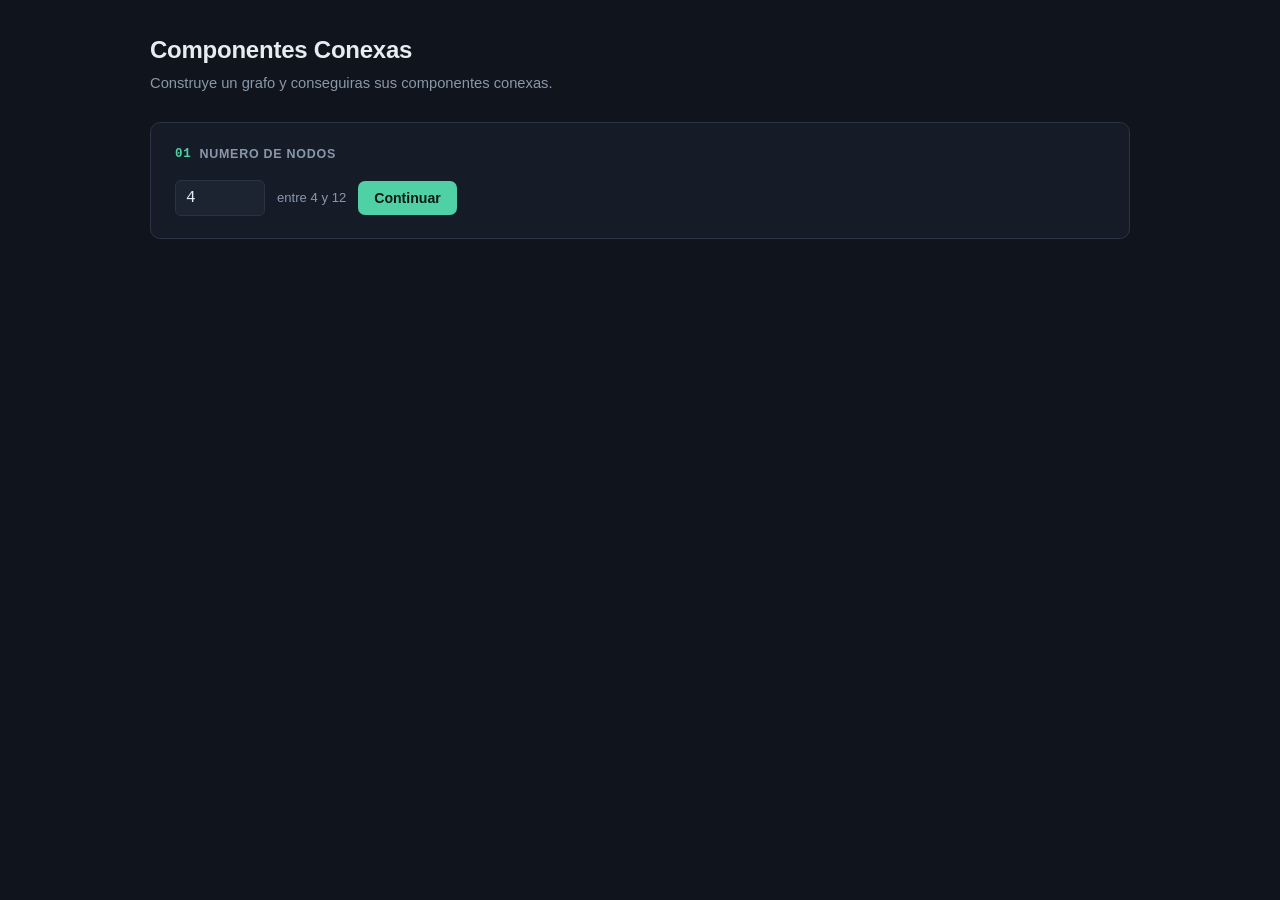
==== MateC/index.html @ ddbfb78c "shorout claudio saleclaude" ====
<!DOCTYPE html>
<html lang="es">
<head>
<meta charset="UTF-8">
<meta name="viewport" content="width=device-width, initial-scale=1">
<title>Componentes Conexas</title>
<link rel="stylesheet" href="style.css">
</head>
<body>
<div class="wrap">
  <h1>Componentes Conexas</h1>
  <p class="subtitle">Construye un grafo y conseguiras sus componentes conexas.</p>


  <div class="card" id="card-n">
    <h2><span class="n">01</span> Numero de nodos</h2>
    <div class="row">
      <input type="number" id="input-n" min="4" max="12" value="4">
      <span class="hint" style="margin:0;">entre 4 y 12</span>
      <button id="btn-n-continue">Continuar</button>
    </div>
    <div class="error hidden" id="error-n"></div>
  </div>

  <div class="card hidden" id="card-mode">
    <h2><span class="n">02</span> Generacion del grafo</h2>
    <div class="choice-group">
      <div class="choice-btn" id="choice-manual">Manual</div>
      <div class="choice-btn" id="choice-random">Aleatorio</div>
    </div>

    <div id="manual-panel" class="hidden">
      <p class="hint">Haz clic en dos nodos para conectarlos o desconectarlos.</p>
      <svg id="svg-manual" width="480" height="380" viewBox="0 0 480 380"></svg>
      <div class="edge-list" id="manual-edge-list"></div>
    </div>

    <div id="random-panel" class="hidden">
      <div class="row">
        <button class="secondary" id="btn-regenerate">Generar de nuevo</button>
      </div>
      <svg id="svg-random" width="480" height="380" viewBox="0 0 480 380" style="margin-top:14px;"></svg>
    </div>

    <div class="row" style="margin-top:18px;">
      <button id="btn-build" disabled>Construir grafo</button>
    </div>
  </div>

  <div class="card hidden" id="card-matrix">
    <h2><span class="n">03</span> Matriz de adyacencia</h2>
    <div id="matrix-container"></div>
    <div class="row" style="margin-top:20px;">
      <button id="btn-start-algo">Iniciar algoritmo</button>
    </div>
  </div>

  <div class="card hidden" id="card-algo">
    <h2><span class="n">04</span> Ejecucion paso a paso (BFS)</h2>
    <svg id="svg-algo" width="480" height="380" viewBox="0 0 480 380"></svg>
    <div class="step-log" id="step-log">Presiona «Siguiente paso» para comenzar.</div>
    <div class="row" style="margin-top:16px;">
      <button id="btn-next-step">Siguiente paso</button>
      <button class="secondary" id="btn-skip">Ir al resultado final</button>
    </div>
  </div>

  <div class="card hidden" id="card-results">
    <h2><span class="n">05</span> Resultado</h2>
    <div class="row" style="justify-content:space-between; margin-bottom:18px;">
      <div>
        <div class="big-number" id="result-count">0</div>
        <div class="hint" style="margin-top:2px;">componentes conexas encontradas</div>
      </div>
    </div>
    <div class="results-list" id="results-list"></div>
    <svg id="svg-result" width="480" height="380" viewBox="0 0 480 380" style="margin-top:20px;"></svg>
    <div class="row" style="margin-top:18px;">
      <button class="secondary" id="btn-restart">Empezar de nuevo</button>
    </div>
  </div>
</div>

<script src="script.js"></script>
</body>
</html>
---- MateC/style.css ----
:root{
    --bg: #10141c;
    --panel: #161c27;
    --panel-2: #1c2432;
    --line: #2a3444;
    --text: #e7ecf3;
    --muted: #8a97ab;
    --accent: #4fd1a5;
    --accent-dim: #245b48;
    --amber: #e8a94c;
    --danger: #e0645a;
    --mono: "SFMono-Regular", Consolas, "Liberation Mono", Menlo, monospace;
    --sans: -apple-system, BlinkMacSystemFont, "Segoe UI", Roboto, Helvetica, Arial, sans-serif;
  }
  * { box-sizing: border-box; }
  body {
    margin:0; background:var(--bg); color:var(--text);
    font-family:var(--sans); line-height:1.5;
    padding: 32px 20px 80px;
  }
  h1 { font-size: 1.5rem; font-weight: 650; margin: 0 0 4px; letter-spacing: -0.01em; }
  .subtitle { color: var(--muted); font-size: 0.92rem; margin: 0 0 28px; }
  .wrap { max-width: 980px; margin: 0 auto; }

  .card {
    background: var(--panel);
    border: 1px solid var(--line);
    border-radius: 10px;
    padding: 22px 24px;
    margin-bottom: 18px;
  }
  .card h2 {
    font-size: 0.78rem; text-transform: uppercase; letter-spacing: 0.06em;
    color: var(--muted); font-weight: 600; margin: 0 0 16px;
    display:flex; align-items:center; gap:8px;
  }
  .card h2 .n { color: var(--accent); font-family: var(--mono); }

  button {
    font-family: var(--sans); font-size: 0.88rem; font-weight: 600;
    background: var(--accent); color: #0a1712; border: none;
    padding: 9px 16px; border-radius: 7px; cursor: pointer;
    transition: filter 0.12s ease, transform 0.05s ease;
  }
  button:hover { filter: brightness(1.08); }
  button:active { transform: translateY(1px); }
  button.secondary {
    background: transparent; color: var(--text); border: 1px solid var(--line);
  }
  button.secondary:hover { background: var(--panel-2); }
  button:disabled { opacity: 0.35; cursor: not-allowed; filter:none; }

  input[type=number] {
    background: var(--panel-2); border: 1px solid var(--line); color: var(--text);
    font-family: var(--mono); font-size: 1rem; padding: 8px 10px; border-radius: 6px;
    width: 90px;
  }
  input[type=number]:focus, button:focus-visible { outline: 2px solid var(--accent); outline-offset: 2px; }

  .row { display:flex; align-items:center; gap:12px; flex-wrap: wrap; }
  .choice-group { display:flex; gap:10px; margin-top: 6px; }
  .choice-btn {
    background: var(--panel-2); color: var(--text); border: 1px solid var(--line);
    padding: 10px 18px; border-radius: 7px; cursor:pointer; font-weight:600; font-size:0.88rem;
  }
  .choice-btn.active { border-color: var(--accent); color: var(--accent); background: rgba(79,209,165,0.08); }

  .hint { color: var(--muted); font-size: 0.82rem; margin-top: 10px; }

  svg { display:block; margin: 0 auto; }
  .node-circle { fill: var(--panel-2); stroke: var(--line); stroke-width: 2; cursor: pointer; }
  .node-circle.selected { stroke: var(--amber); }
  .node-circle.visiting { fill: var(--amber); stroke: var(--amber); }
  .node-circle.queued { stroke: var(--amber); stroke-dasharray: 4 3; }
  .node-label { fill: var(--text); font-family: var(--mono); font-size: 13px; text-anchor: middle; dominant-baseline: central; pointer-events:none; }
  .edge-line { stroke: var(--line); stroke-width: 2; }
  .edge-line.active { stroke: var(--amber); stroke-width: 3; }

  table { border-collapse: collapse; margin: 0 auto; font-family: var(--mono); font-size: 0.85rem; }
  td, th { border: 1px solid var(--line); width: 30px; height: 28px; text-align:center; color: var(--muted); }
  th { color: var(--text); background: var(--panel-2); }
  td.one { color: var(--accent); font-weight: 700; }

  .edge-list { display:flex; flex-wrap:wrap; gap:8px; margin-top:14px; min-height: 20px;}
  .edge-chip {
    font-family: var(--mono); font-size: 0.8rem; background: var(--panel-2);
    border: 1px solid var(--line); padding: 4px 9px; border-radius: 5px; color: var(--text);
    display:flex; align-items:center; gap:6px;
  }
  .edge-chip button { background:none; border:none; color: var(--danger); font-size: 0.9rem; padding: 0; cursor:pointer; font-weight:700;}

  .step-log {
    font-family: var(--mono); font-size: 0.85rem; color: var(--muted);
    background: var(--panel-2); border: 1px solid var(--line); border-radius: 8px;
    padding: 14px 16px; margin-top: 16px; min-height: 24px;
  }
  .step-log .current { color: var(--text); }
  .step-log b { color: var(--amber); }

  .results-list { display:flex; flex-direction:column; gap:10px; margin-top: 4px; }
  .result-row { display:flex; align-items:center; gap:12px; font-family: var(--mono); font-size: 0.9rem; }
  .swatch { width: 14px; height: 14px; border-radius: 3px; flex-shrink:0; }
  .big-number { font-size: 2.1rem; font-weight: 700; font-family: var(--mono); color: var(--accent); }

  .hidden { display: none !important; }
  .error { color: var(--danger); font-size: 0.85rem; margin-top: 8px; }
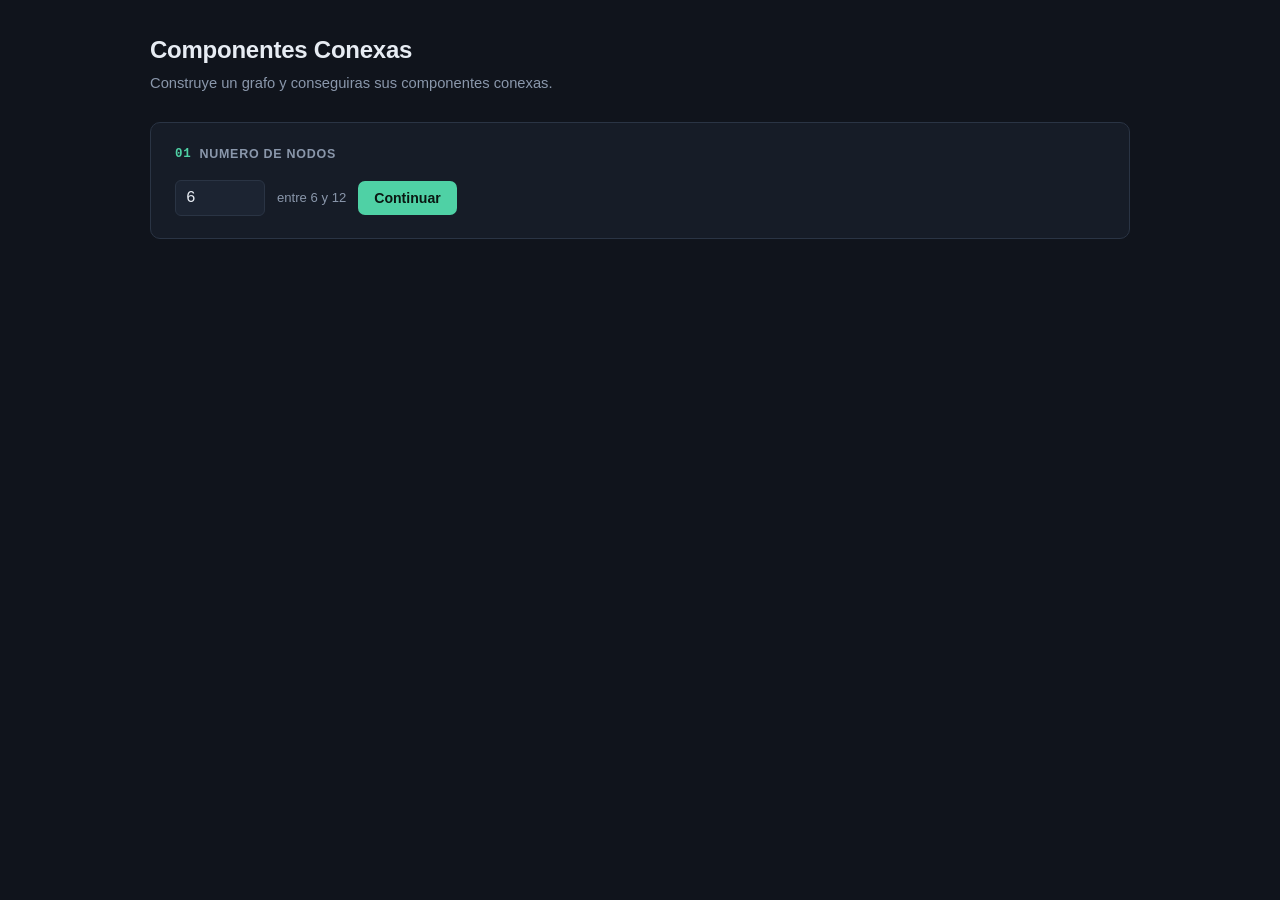
==== commit a9e195cf: "arreglo de valores en el doc pedia valores establecidos de [6; 12] yo como queria ver mas alla puse " ====
--- a/MateC/index.html
+++ b/MateC/index.html
@@ -15,8 +15,8 @@
   <div class="card" id="card-n">
     <h2><span class="n">01</span> Numero de nodos</h2>
     <div class="row">
-      <input type="number" id="input-n" min="4" max="12" value="4">
-      <span class="hint" style="margin:0;">entre 4 y 12</span>
+      <input type="number" id="input-n" min="6" max="12" value="6">
+      <span class="hint" style="margin:0;">entre 6 y 12</span>
       <button id="btn-n-continue">Continuar</button>
     </div>
     <div class="error hidden" id="error-n"></div>
@@ -43,7 +43,7 @@
     </div>
 
     <div class="row" style="margin-top:18px;">
-      <button id="btn-build" disabled>Construir grafo</button>
+      <button id="btn-build" disabled>Construir grafo (click en la X para borrar la relacion)</button>
     </div>
   </div>
 
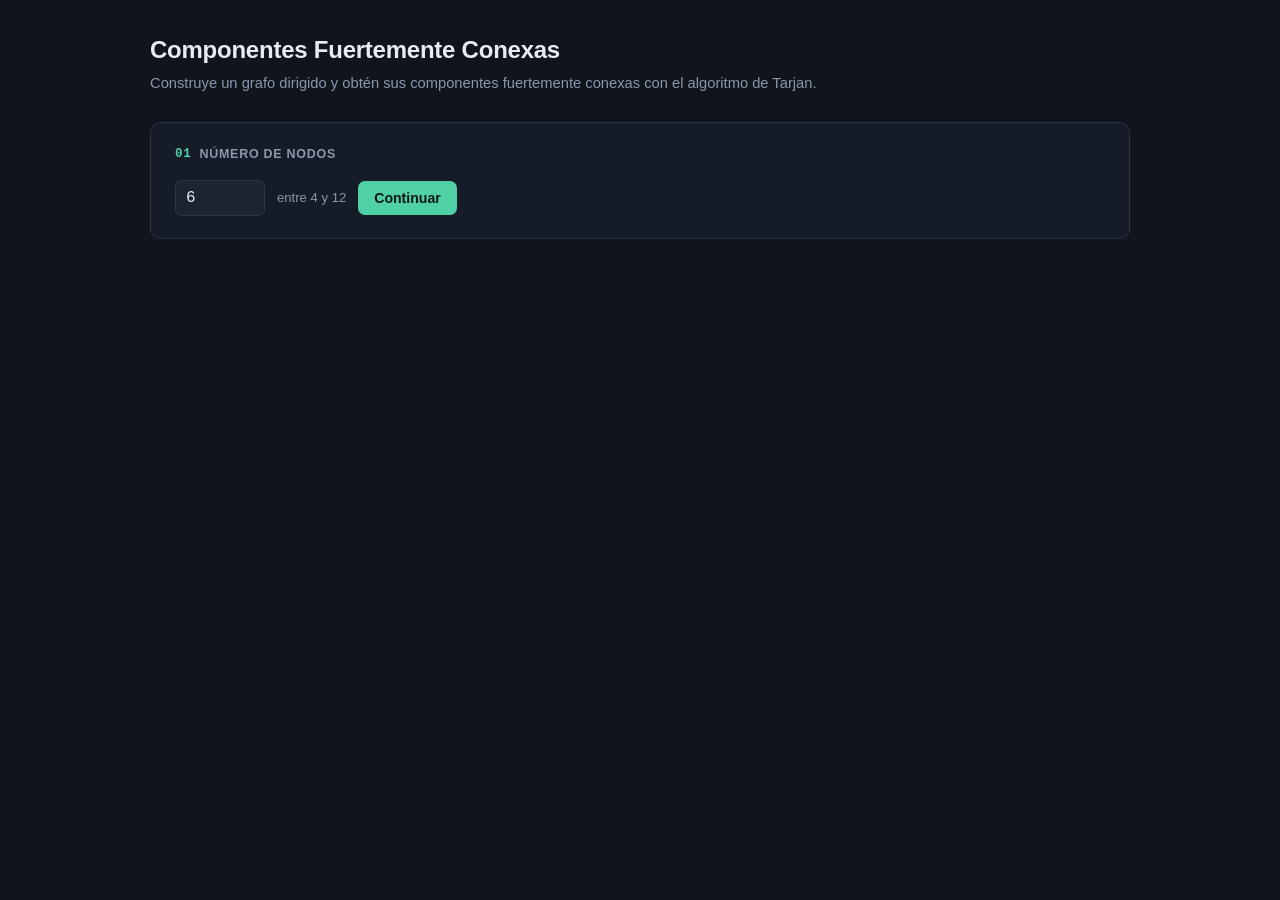
==== commit 15ebee82: "Kosajuro mejorado" ====
--- a/MateC/index.html
+++ b/MateC/index.html
@@ -3,84 +3,87 @@
 <head>
 <meta charset="UTF-8">
 <meta name="viewport" content="width=device-width, initial-scale=1">
-<title>Componentes Conexas</title>
+<title>Componentes Fuertemente Conexas</title>
 <link rel="stylesheet" href="style.css">
 </head>
 <body>
-<div class="wrap">
-  <h1>Componentes Conexas</h1>
-  <p class="subtitle">Construye un grafo y conseguiras sus componentes conexas.</p>
+<div class="contenedor">
+  <h1>Componentes Fuertemente Conexas</h1>
+  <p class="subtitulo">Construye un grafo dirigido y obtén sus componentes fuertemente conexas con el algoritmo de Tarjan.</p>
 
-
-  <div class="card" id="card-n">
-    <h2><span class="n">01</span> Numero de nodos</h2>
-    <div class="row">
-      <input type="number" id="input-n" min="6" max="12" value="6">
-      <span class="hint" style="margin:0;">entre 6 y 12</span>
-      <button id="btn-n-continue">Continuar</button>
+  <div class="tarjeta">
+    <h2><span class="numero">01</span> Número de nodos</h2>
+    <div class="fila">
+      <input type="number" id="entrada-n" min="4" max="12" value="6">
+      <span class="ayuda sin-margen">entre 4 y 12</span>
+      <button id="btn-continuar-n">Continuar</button>
     </div>
-    <div class="error hidden" id="error-n"></div>
+    <div class="error oculto" id="error-n"></div>
   </div>
 
-  <div class="card hidden" id="card-mode">
-    <h2><span class="n">02</span> Generacion del grafo</h2>
-    <div class="choice-group">
-      <div class="choice-btn" id="choice-manual">Manual</div>
-      <div class="choice-btn" id="choice-random">Aleatorio</div>
+  <div class="tarjeta oculto" id="tarjeta-modo">
+    <h2><span class="numero">02</span> Generación del grafo</h2>
+    <div class="grupo-opciones">
+      <div class="opcion-btn" id="opcion-manual">Manual</div>
+      <div class="opcion-btn" id="opcion-aleatoria">Aleatorio</div>
     </div>
 
-    <div id="manual-panel" class="hidden">
-      <p class="hint">Haz clic en dos nodos para conectarlos o desconectarlos.</p>
-      <svg id="svg-manual" width="480" height="380" viewBox="0 0 480 380"></svg>
-      <div class="edge-list" id="manual-edge-list"></div>
+    <div id="panel-manual" class="oculto">
+      <p class="ayuda">Haz clic primero en el nodo de <b>origen</b> y luego en el de <b>destino</b> para crear una flecha (origen → destino). Puedes crear también la flecha inversa. Usa la × de cada flecha para borrarla.</p>
+      <svg id="svg-manual" viewBox="0 0 480 380"></svg>
+      <div class="lista-chips" id="lista-aristas-manual"></div>
     </div>
 
-    <div id="random-panel" class="hidden">
-      <div class="row">
-        <button class="secondary" id="btn-regenerate">Generar de nuevo</button>
+    <div id="panel-aleatorio" class="oculto">
+      <div class="fila">
+        <button class="secundario" id="btn-regenerar">Generar de nuevo</button>
       </div>
-      <svg id="svg-random" width="480" height="380" viewBox="0 0 480 380" style="margin-top:14px;"></svg>
+      <svg id="svg-aleatorio" class="svg-separado" viewBox="0 0 480 380"></svg>
     </div>
 
-    <div class="row" style="margin-top:18px;">
-      <button id="btn-build" disabled>Construir grafo (click en la X para borrar la relacion)</button>
+    <div class="fila fila-acciones">
+      <button id="btn-construir" disabled>Construir grafo</button>
     </div>
   </div>
 
-  <div class="card hidden" id="card-matrix">
-    <h2><span class="n">03</span> Matriz de adyacencia</h2>
-    <div id="matrix-container"></div>
-    <div class="row" style="margin-top:20px;">
-      <button id="btn-start-algo">Iniciar algoritmo</button>
+  <div class="tarjeta oculto" id="tarjeta-matriz">
+    <h2><span class="numero">03</span> Matriz de adyacencia</h2>
+    <p class="ayuda ayuda-tarjeta">Fila = nodo de origen, columna = nodo de destino. Como el grafo es dirigido, la matriz ya no es simétrica.</p>
+    <div id="contenedor-matriz"></div>
+    <div class="fila fila-acciones">
+      <button id="btn-iniciar">Iniciar algoritmo</button>
     </div>
   </div>
 
-  <div class="card hidden" id="card-algo">
-    <h2><span class="n">04</span> Ejecucion paso a paso (BFS)</h2>
-    <svg id="svg-algo" width="480" height="380" viewBox="0 0 480 380"></svg>
-    <div class="step-log" id="step-log">Presiona «Siguiente paso» para comenzar.</div>
-    <div class="row" style="margin-top:16px;">
-      <button id="btn-next-step">Siguiente paso</button>
-      <button class="secondary" id="btn-skip">Ir al resultado final</button>
+  <div class="tarjeta oculto" id="tarjeta-algoritmo">
+    <h2><span class="numero">04</span> Ejecución paso a paso (Tarjan)</h2>
+    <svg id="svg-algoritmo" viewBox="0 0 480 380"></svg>
+    <p class="ayuda centrado">Junto a cada nodo: <b>índice | lowlink</b>. Borde punteado = el nodo está en la pila.</p>
+    <div class="fila-pila">
+      <span class="ayuda sin-margen">Pila (base → tope):</span>
+      <div class="lista-chips" id="vista-pila"></div>
+    </div>
+    <div class="registro-pasos" id="registro-pasos"></div>
+    <div class="fila fila-acciones">
+      <button id="btn-siguiente">Siguiente paso</button>
+      <button class="secundario" id="btn-saltar">Ir al resultado final</button>
     </div>
   </div>
 
-  <div class="card hidden" id="card-results">
-    <h2><span class="n">05</span> Resultado</h2>
-    <div class="row" style="justify-content:space-between; margin-bottom:18px;">
-      <div>
-        <div class="big-number" id="result-count">0</div>
-        <div class="hint" style="margin-top:2px;">componentes conexas encontradas</div>
-      </div>
+  <div class="tarjeta oculto" id="tarjeta-resultados">
+    <h2><span class="numero">05</span> Resultado</h2>
+    <div class="resumen">
+      <div class="numero-grande" id="cantidad-resultado">0</div>
+      <div class="ayuda">componentes fuertemente conexas encontradas</div>
     </div>
-    <div class="results-list" id="results-list"></div>
-    <svg id="svg-result" width="480" height="380" viewBox="0 0 480 380" style="margin-top:20px;"></svg>
-    <div class="row" style="margin-top:18px;">
-      <button class="secondary" id="btn-restart">Empezar de nuevo</button>
+    <div class="lista-resultados" id="lista-resultados"></div>
+    <svg id="svg-resultado" class="svg-separado" viewBox="0 0 480 380"></svg>
+    <div class="fila fila-acciones">
+      <button class="secundario" id="btn-reiniciar">Empezar de nuevo</button>
     </div>
   </div>
 </div>
 
 <script src="script.js"></script>
 </body>
-</html>
+</html>
--- a/MateC/style.css
+++ b/MateC/style.css
@@ -1,106 +1,142 @@
-  :root{
-    --bg: #10141c;
-    --panel: #161c27;
-    --panel-2: #1c2432;
-    --line: #2a3444;
-    --text: #e7ecf3;
-    --muted: #8a97ab;
-    --accent: #4fd1a5;
-    --accent-dim: #245b48;
-    --amber: #e8a94c;
-    --danger: #e0645a;
-    --mono: "SFMono-Regular", Consolas, "Liberation Mono", Menlo, monospace;
-    --sans: -apple-system, BlinkMacSystemFont, "Segoe UI", Roboto, Helvetica, Arial, sans-serif;
-  }
-  * { box-sizing: border-box; }
-  body {
-    margin:0; background:var(--bg); color:var(--text);
-    font-family:var(--sans); line-height:1.5;
-    padding: 32px 20px 80px;
-  }
-  h1 { font-size: 1.5rem; font-weight: 650; margin: 0 0 4px; letter-spacing: -0.01em; }
-  .subtitle { color: var(--muted); font-size: 0.92rem; margin: 0 0 28px; }
-  .wrap { max-width: 980px; margin: 0 auto; }
+:root {
+  --fondo: #10141c;
+  --panel: #161c27;
+  --panel-2: #1c2432;
+  --borde: #2a3444;
+  --texto: #e7ecf3;
+  --apagado: #8a97ab;
+  --acento: #4fd1a5;
+  --ambar: #e8a94c;
+  --peligro: #e0645a;
+  --arista: #5b6b85;
+  --fuente-mono: "SFMono-Regular", Consolas, "Liberation Mono", Menlo, monospace;
+  --fuente: -apple-system, BlinkMacSystemFont, "Segoe UI", Roboto, Helvetica, Arial, sans-serif;
+}
 
-  .card {
-    background: var(--panel);
-    border: 1px solid var(--line);
-    border-radius: 10px;
-    padding: 22px 24px;
-    margin-bottom: 18px;
-  }
-  .card h2 {
-    font-size: 0.78rem; text-transform: uppercase; letter-spacing: 0.06em;
-    color: var(--muted); font-weight: 600; margin: 0 0 16px;
-    display:flex; align-items:center; gap:8px;
-  }
-  .card h2 .n { color: var(--accent); font-family: var(--mono); }
+* { box-sizing: border-box; }
 
-  button {
-    font-family: var(--sans); font-size: 0.88rem; font-weight: 600;
-    background: var(--accent); color: #0a1712; border: none;
-    padding: 9px 16px; border-radius: 7px; cursor: pointer;
-    transition: filter 0.12s ease, transform 0.05s ease;
-  }
-  button:hover { filter: brightness(1.08); }
-  button:active { transform: translateY(1px); }
-  button.secondary {
-    background: transparent; color: var(--text); border: 1px solid var(--line);
-  }
-  button.secondary:hover { background: var(--panel-2); }
-  button:disabled { opacity: 0.35; cursor: not-allowed; filter:none; }
+body {
+  margin: 0;
+  padding: 32px 20px 80px;
+  background: var(--fondo);
+  color: var(--texto);
+  font-family: var(--fuente);
+  line-height: 1.5;
+}
 
-  input[type=number] {
-    background: var(--panel-2); border: 1px solid var(--line); color: var(--text);
-    font-family: var(--mono); font-size: 1rem; padding: 8px 10px; border-radius: 6px;
-    width: 90px;
-  }
-  input[type=number]:focus, button:focus-visible { outline: 2px solid var(--accent); outline-offset: 2px; }
+h1 { font-size: 1.5rem; font-weight: 650; margin: 0 0 4px; letter-spacing: -0.01em; }
+.subtitulo { color: var(--apagado); font-size: 0.92rem; margin: 0 0 28px; }
+.contenedor { max-width: 980px; margin: 0 auto; }
 
-  .row { display:flex; align-items:center; gap:12px; flex-wrap: wrap; }
-  .choice-group { display:flex; gap:10px; margin-top: 6px; }
-  .choice-btn {
-    background: var(--panel-2); color: var(--text); border: 1px solid var(--line);
-    padding: 10px 18px; border-radius: 7px; cursor:pointer; font-weight:600; font-size:0.88rem;
-  }
-  .choice-btn.active { border-color: var(--accent); color: var(--accent); background: rgba(79,209,165,0.08); }
+/* ---------- Tarjetas ---------- */
+.tarjeta {
+  background: var(--panel);
+  border: 1px solid var(--borde);
+  border-radius: 10px;
+  padding: 22px 24px;
+  margin-bottom: 18px;
+}
+.tarjeta h2 {
+  display: flex; align-items: center; gap: 8px;
+  margin: 0 0 16px;
+  font-size: 0.78rem; font-weight: 600;
+  text-transform: uppercase; letter-spacing: 0.06em;
+  color: var(--apagado);
+}
+.tarjeta h2 .numero { color: var(--acento); font-family: var(--fuente-mono); }
 
-  .hint { color: var(--muted); font-size: 0.82rem; margin-top: 10px; }
+/* ---------- Controles ---------- */
+button {
+  font-family: var(--fuente); font-size: 0.88rem; font-weight: 600;
+  background: var(--acento); color: #0a1712;
+  border: none; border-radius: 7px; padding: 9px 16px; cursor: pointer;
+  transition: filter 0.12s ease, transform 0.05s ease;
+}
+button:hover { filter: brightness(1.08); }
+button:active { transform: translateY(1px); }
+button.secundario { background: transparent; color: var(--texto); border: 1px solid var(--borde); }
+button.secundario:hover { background: var(--panel-2); }
+button:disabled { opacity: 0.35; cursor: not-allowed; filter: none; }
 
-  svg { display:block; margin: 0 auto; }
-  .node-circle { fill: var(--panel-2); stroke: var(--line); stroke-width: 2; cursor: pointer; }
-  .node-circle.selected { stroke: var(--amber); }
-  .node-circle.visiting { fill: var(--amber); stroke: var(--amber); }
-  .node-circle.queued { stroke: var(--amber); stroke-dasharray: 4 3; }
-  .node-label { fill: var(--text); font-family: var(--mono); font-size: 13px; text-anchor: middle; dominant-baseline: central; pointer-events:none; }
-  .edge-line { stroke: var(--line); stroke-width: 2; }
-  .edge-line.active { stroke: var(--amber); stroke-width: 3; }
+input[type=number] {
+  width: 90px; padding: 8px 10px;
+  background: var(--panel-2); color: var(--texto);
+  border: 1px solid var(--borde); border-radius: 6px;
+  font-family: var(--fuente-mono); font-size: 1rem;
+}
+input[type=number]:focus, button:focus-visible { outline: 2px solid var(--acento); outline-offset: 2px; }
 
-  table { border-collapse: collapse; margin: 0 auto; font-family: var(--mono); font-size: 0.85rem; }
-  td, th { border: 1px solid var(--line); width: 30px; height: 28px; text-align:center; color: var(--muted); }
-  th { color: var(--text); background: var(--panel-2); }
-  td.one { color: var(--accent); font-weight: 700; }
+.fila { display: flex; align-items: center; gap: 12px; flex-wrap: wrap; }
+.fila-acciones { margin-top: 18px; }
+.grupo-opciones { display: flex; gap: 10px; margin-top: 6px; }
+.opcion-btn {
+  padding: 10px 18px; cursor: pointer;
+  background: var(--panel-2); color: var(--texto);
+  border: 1px solid var(--borde); border-radius: 7px;
+  font-weight: 600; font-size: 0.88rem;
+}
+.opcion-btn.activa { border-color: var(--acento); color: var(--acento); background: rgba(79, 209, 165, 0.08); }
 
-  .edge-list { display:flex; flex-wrap:wrap; gap:8px; margin-top:14px; min-height: 20px;}
-  .edge-chip {
-    font-family: var(--mono); font-size: 0.8rem; background: var(--panel-2);
-    border: 1px solid var(--line); padding: 4px 9px; border-radius: 5px; color: var(--text);
-    display:flex; align-items:center; gap:6px;
-  }
-  .edge-chip button { background:none; border:none; color: var(--danger); font-size: 0.9rem; padding: 0; cursor:pointer; font-weight:700;}
+/* ---------- Textos de ayuda ---------- */
+.ayuda { color: var(--apagado); font-size: 0.82rem; margin-top: 10px; }
+.ayuda-tarjeta { margin: -6px 0 14px; }
+.sin-margen { margin: 0; }
+.centrado { text-align: center; }
+.error { color: var(--peligro); font-size: 0.85rem; margin-top: 8px; }
 
-  .step-log {
-    font-family: var(--mono); font-size: 0.85rem; color: var(--muted);
-    background: var(--panel-2); border: 1px solid var(--line); border-radius: 8px;
-    padding: 14px 16px; margin-top: 16px; min-height: 24px;
-  }
-  .step-log .current { color: var(--text); }
-  .step-log b { color: var(--amber); }
+/* ---------- Grafo (SVG) ---------- */
+svg { display: block; margin: 0 auto; width: 100%; max-width: 480px; height: auto; }
+.svg-separado { margin-top: 18px; }
 
-  .results-list { display:flex; flex-direction:column; gap:10px; margin-top: 4px; }
-  .result-row { display:flex; align-items:center; gap:12px; font-family: var(--mono); font-size: 0.9rem; }
-  .swatch { width: 14px; height: 14px; border-radius: 3px; flex-shrink:0; }
-  .big-number { font-size: 2.1rem; font-weight: 700; font-family: var(--mono); color: var(--accent); }
+.nodo-circulo { fill: var(--panel-2); stroke: var(--borde); stroke-width: 2; cursor: pointer; }
+.nodo-circulo.seleccionado { stroke: var(--ambar); }
+.nodo-circulo.visitando { fill: var(--ambar); stroke: var(--ambar); }
+.nodo-circulo.en-pila { stroke: var(--ambar); stroke-dasharray: 4 3; }
 
-  .hidden { display: none !important; }
-  .error { color: var(--danger); font-size: 0.85rem; margin-top: 8px; }
+.nodo-etiqueta, .nodo-info {
+  font-family: var(--fuente-mono); text-anchor: middle; dominant-baseline: central; pointer-events: none;
+}
+.nodo-etiqueta { fill: var(--texto); font-size: 13px; }
+.nodo-info { fill: var(--apagado); font-size: 11px; }
+
+.arista-linea { stroke: var(--arista); stroke-width: 2; }
+.arista-linea.activa { stroke: var(--ambar); stroke-width: 3; }
+.punta-normal { fill: var(--arista); }
+.punta-activa { fill: var(--ambar); }
+
+/* ---------- Matriz de adyacencia ---------- */
+table { border-collapse: collapse; margin: 0 auto; font-family: var(--fuente-mono); font-size: 0.85rem; }
+td, th { border: 1px solid var(--borde); width: 30px; height: 28px; text-align: center; color: var(--apagado); }
+th { color: var(--texto); background: var(--panel-2); }
+td.uno { color: var(--acento); font-weight: 700; }
+
+/* ---------- Chips (aristas y pila) ---------- */
+.lista-chips { display: flex; flex-wrap: wrap; gap: 8px; margin-top: 14px; min-height: 20px; }
+.chip {
+  display: flex; align-items: center; gap: 6px;
+  padding: 4px 9px;
+  font-family: var(--fuente-mono); font-size: 0.8rem; color: var(--texto);
+  background: var(--panel-2); border: 1px solid var(--borde); border-radius: 5px;
+}
+.chip.tope { border-color: var(--ambar); color: var(--ambar); }
+.chip button { background: none; border: none; padding: 0; color: var(--peligro); font-size: 0.9rem; font-weight: 700; }
+
+.fila-pila { display: flex; align-items: center; gap: 12px; flex-wrap: wrap; margin-top: 12px; }
+.fila-pila .lista-chips { margin-top: 0; }
+
+/* ---------- Registro de pasos y resultados ---------- */
+.registro-pasos {
+  min-height: 24px; margin-top: 16px; padding: 14px 16px;
+  font-family: var(--fuente-mono); font-size: 0.85rem; color: var(--texto);
+  background: var(--panel-2); border: 1px solid var(--borde); border-radius: 8px;
+}
+.registro-pasos b { color: var(--ambar); }
+
+.resumen { margin-bottom: 18px; }
+.resumen .ayuda { margin-top: 2px; }
+.numero-grande { font-size: 2.1rem; font-weight: 700; font-family: var(--fuente-mono); color: var(--acento); }
+.lista-resultados { display: flex; flex-direction: column; gap: 10px; margin-top: 4px; }
+.fila-resultado { display: flex; align-items: center; gap: 12px; font-family: var(--fuente-mono); font-size: 0.9rem; }
+.muestra-color { width: 14px; height: 14px; border-radius: 3px; flex-shrink: 0; }
+
+.oculto { display: none !important; }
